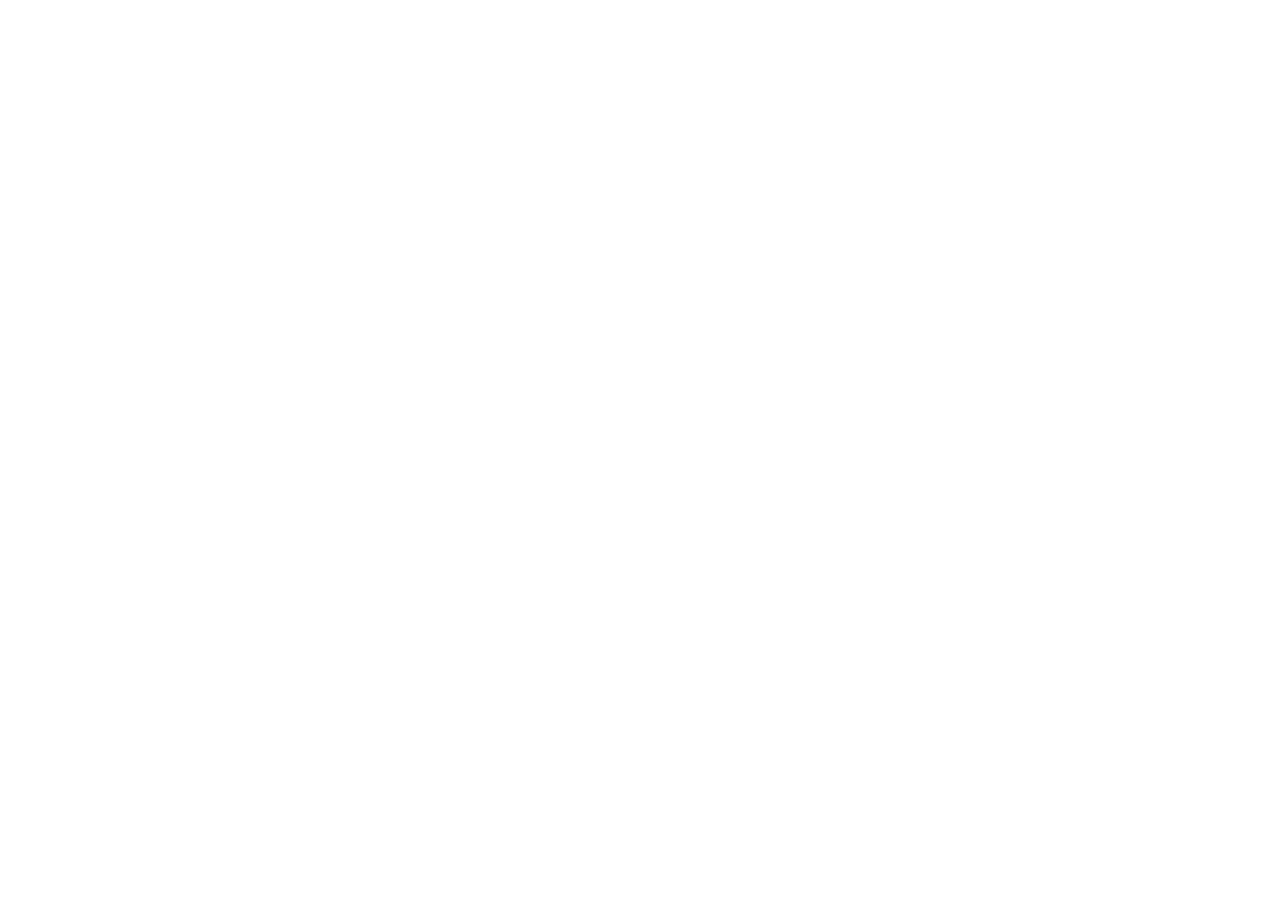
==== index.html @ 3f01f1d2 "Header outline completed" ====
<!DOCTYPE html>
<html lang="en">
<head>
    <meta charset="UTF-8">
    <meta name="viewport" content="width=device-width, initial-scale=1.0">
    <title>Weather App</title>
    <link rel="stylesheet" href="stylesheet.css">
    <link href="https://cdn.jsdelivr.net/npm/bootstrap@5.3.2/dist/css/bootstrap.min.css" rel="stylesheet" integrity="sha384-T3c6CoIi6uLrA9TneNEoa7RxnatzjcDSCmG1MXxSR1GAsXEV/Dwwykc2MPK8M2HN" crossorigin="anonymous">
</head>
<body>
    
    





    <script src="script.js"></script>
</body>
</html>
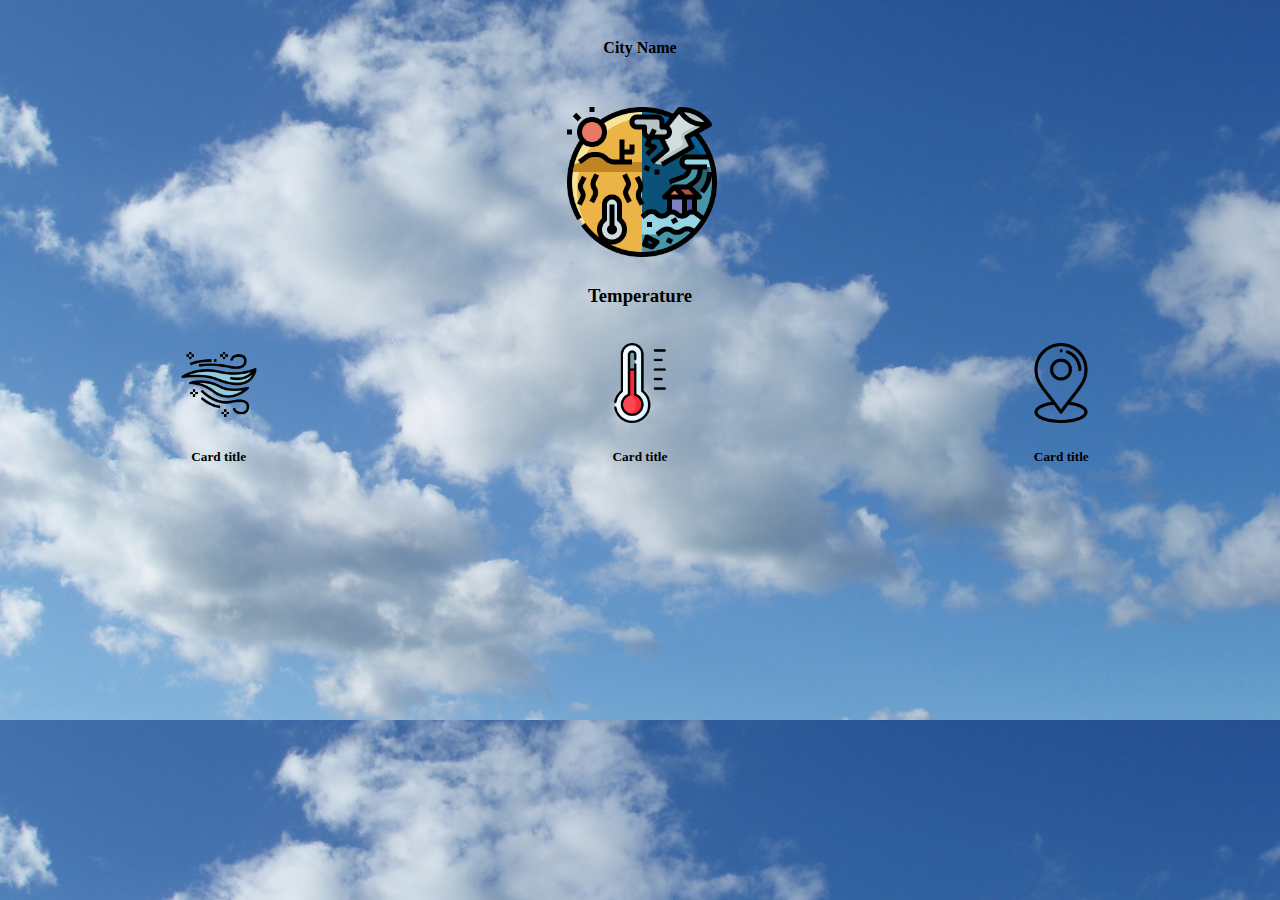
==== commit 51031784: "Outline completed" ====
--- a/index.html
+++ b/index.html
@@ -7,9 +7,53 @@
     <link rel="stylesheet" href="stylesheet.css">
     <link href="https://cdn.jsdelivr.net/npm/bootstrap@5.3.2/dist/css/bootstrap.min.css" rel="stylesheet" integrity="sha384-T3c6CoIi6uLrA9TneNEoa7RxnatzjcDSCmG1MXxSR1GAsXEV/Dwwykc2MPK8M2HN" crossorigin="anonymous">
 </head>
-<body>
-    
-    
+<body style="background-color: beige;">
+    <header class="weatherCard">
+        <div class="weatherCard-city header">
+            <!-- City Name -->
+            <h4 class="weatherCard-city-name">City Name</h4>
+        </div>
+        <div class="weatherCard-header">   <center>      
+            <div class="weatherCard-img header">
+                <!-- weather image -->
+                
+                    <img class="weatherCard-img-img" src="Assets/disaster.png" alt="Weather">
+                <div>
+                    <h3 class="weatherCard-temp">Temperature<h3>
+                </div></center>
+            </div>
+
+                <!-- weather temp -->
+
+            </div>
+        </div>
+    </header>
+    <article>
+        <div class="weatherCard-article">
+                <!-- High & Low temp -->
+                <div class="card bg-transparent" style="width: 10rem;"><center>
+                    <img class="img" src="Assets/wind Speed.png" alt="Weather"></center>
+                    <div class="card-body">
+                    <h5 class="cardTitle">Card title</h5>
+                    </div>
+                </div>
+                <!-- feels like -->
+                <div class="card bg-transparent" style="width: 10rem;"><center>
+                    <img class="img" src="Assets/thermometer.png" alt="Weather"></center>
+                    <div class="card-body">
+                    <h5 class="cardTitle">Card title</h5>
+                    </div>
+                </div>
+                <!-- humidity -->
+                <div class="card bg-transparent" style="width: 10rem;"><center>
+                    <img class="img" src="Assets/placeholder.png" alt="Weather"></center>
+                    <div class="card-body">
+                    <h5 class="cardTitle">Card title</h5>
+                    </div>
+                </div>
+        </div>
+    </article>
+
 
 
 
--- a/stylesheet.css
+++ b/stylesheet.css
@@ -0,0 +1,51 @@
+body{
+    background-image: url(Assets/Background/clouds-sky-weather-atmosphere-air-landscape.jpg) ;
+    background-size: cover;
+}
+
+.weatherCard-header{
+    display: flex;
+    flex-wrap: wrap;
+    justify-content:center;
+}
+
+.header{
+    padding: 5px;
+    margin: 1%;
+    align-content: center;
+}
+
+.weatherCard-temp> h3{
+    margin: 40% 0;
+}
+
+/* Weather card City */
+
+.weatherCard-city-name,.cardTitle{
+    text-align: center;
+}
+
+.weatherCard-img-img{
+    width: 10rem;
+}
+
+/* Weather Card midsection */
+.weatherCard-article{
+    display: flex; 
+    flex-wrap: wrap;
+    justify-content: space-around;
+}
+
+.weatherCard-article> div{
+    margin: 10px;
+    width: 30px;
+}
+
+.img{
+    width: 50%;
+}
+
+.card{
+    justify-items: center;
+}
+
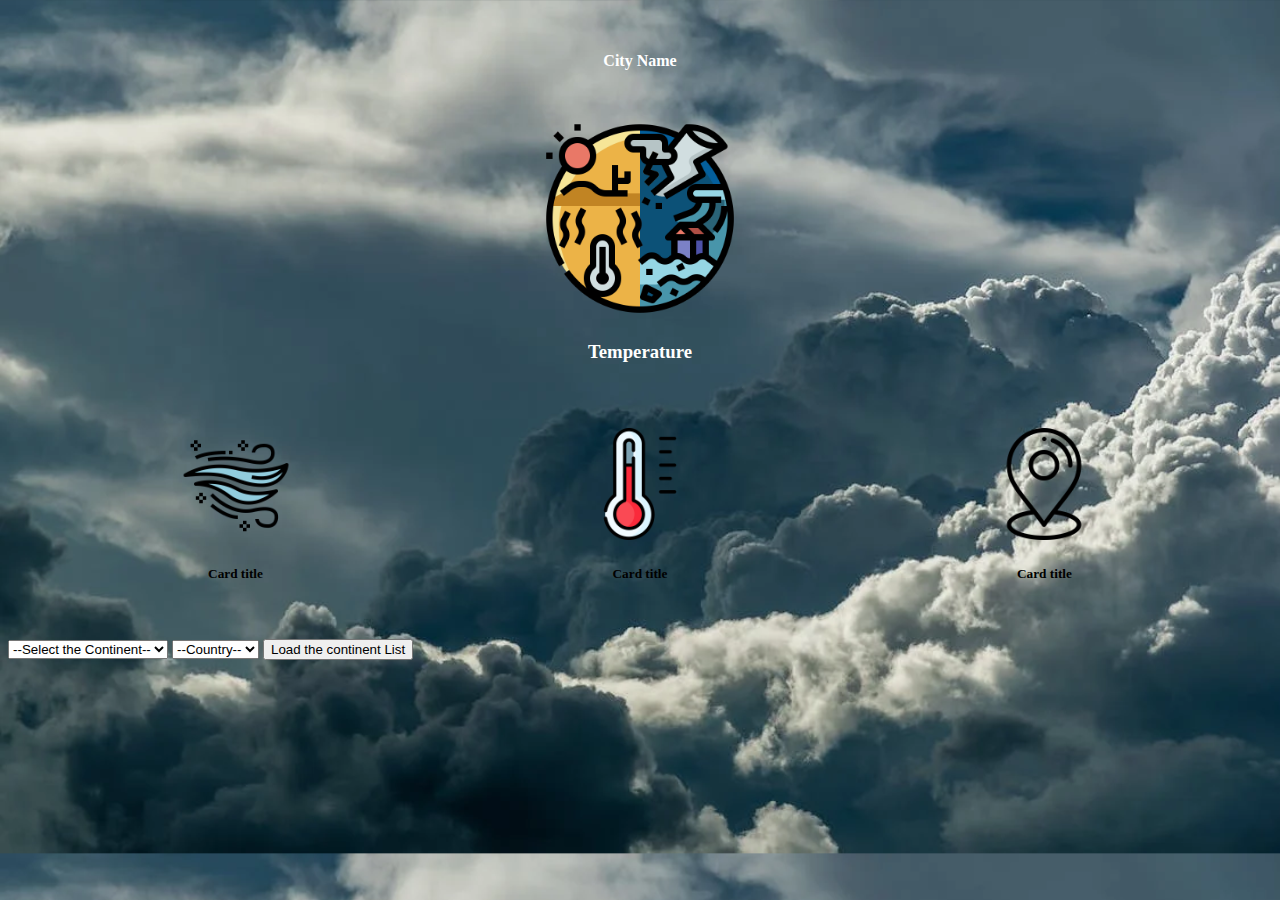
==== commit f823a5e2: "included drop down to filter by continent" ====
--- a/index.html
+++ b/index.html
@@ -21,10 +21,6 @@
                 <div>
                     <h3 class="weatherCard-temp">Temperature<h3>
                 </div></center>
-            </div>
-
-                <!-- weather temp -->
-
             </div>
         </div>
     </header>
@@ -54,8 +50,22 @@
         </div>
     </article>
 
+<div class="dropdown">
+    <div>
+        <!-- Continent -->
+        <select name="continent" class="continent" id="dropDown-continent">
+            <option selected disabled>--Select the Continent--</option>
+        </select>
+        <!-- Country -->
+        <select name="country" class="continent" id="dropDown-country">
+            <option value="default">--Country--</option>
+        </select>
 
 
+        <button class="load" onclick="continent()">Load the continent List</button>
+    </div>
+
+</div>
 
 
 
--- a/stylesheet.css
+++ b/stylesheet.css
@@ -1,6 +1,14 @@
 body{
     background-image: url(Assets/Background/clouds-sky-weather-atmosphere-air-landscape.jpg) ;
     background-size: cover;
+}
+
+header,article{
+    margin: 2%;
+}
+
+h3, h4 {
+    color: white;
 }
 
 .weatherCard-header{
@@ -26,7 +34,7 @@
 }
 
 .weatherCard-img-img{
-    width: 10rem;
+    width: 40%;
 }
 
 /* Weather Card midsection */
@@ -42,10 +50,7 @@
 }
 
 .img{
-    width: 50%;
+    width: 70%;
 }
 
-.card{
-    justify-items: center;
-}
 
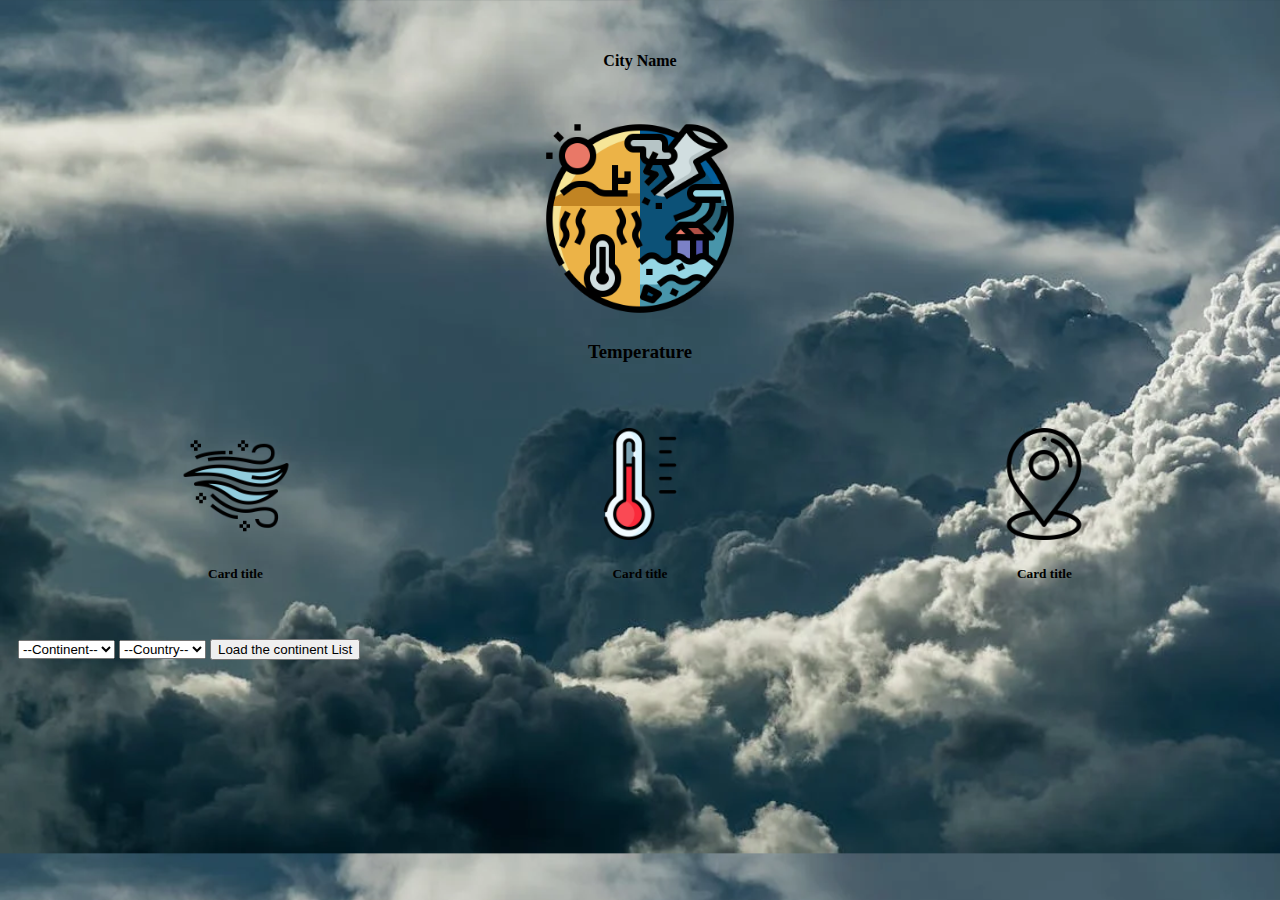
==== commit 230b2260: "Enabled calling function to retrive the value from API using country name" ====
--- a/index.html
+++ b/index.html
@@ -30,21 +30,21 @@
                 <div class="card bg-transparent" style="width: 10rem;"><center>
                     <img class="img" src="Assets/wind Speed.png" alt="Weather"></center>
                     <div class="card-body">
-                    <h5 class="cardTitle">Card title</h5>
+                    <h5 class="cardTitle" id="windSpeed">Card title</h5>
                     </div>
                 </div>
                 <!-- feels like -->
                 <div class="card bg-transparent" style="width: 10rem;"><center>
                     <img class="img" src="Assets/thermometer.png" alt="Weather"></center>
                     <div class="card-body">
-                    <h5 class="cardTitle">Card title</h5>
+                    <h5 class="cardTitle" id="temperature">Card title</h5>
                     </div>
                 </div>
                 <!-- humidity -->
                 <div class="card bg-transparent" style="width: 10rem;"><center>
                     <img class="img" src="Assets/placeholder.png" alt="Weather"></center>
                     <div class="card-body">
-                    <h5 class="cardTitle">Card title</h5>
+                    <h5 class="cardTitle" id="location">Card title</h5>
                     </div>
                 </div>
         </div>
@@ -54,7 +54,7 @@
     <div>
         <!-- Continent -->
         <select name="continent" class="continent" id="dropDown-continent">
-            <option selected disabled>--Select the Continent--</option>
+            <option selected disabled>--Continent--</option>
         </select>
         <!-- Country -->
         <select name="country" class="continent" id="dropDown-country">
--- a/stylesheet.css
+++ b/stylesheet.css
@@ -5,10 +5,6 @@
 
 header,article{
     margin: 2%;
-}
-
-h3, h4 {
-    color: white;
 }
 
 .weatherCard-header{
@@ -48,9 +44,9 @@
     margin: 10px;
     width: 30px;
 }
-
 .img{
     width: 70%;
 }
-
-
+.dropdown{
+    margin: 10px;
+}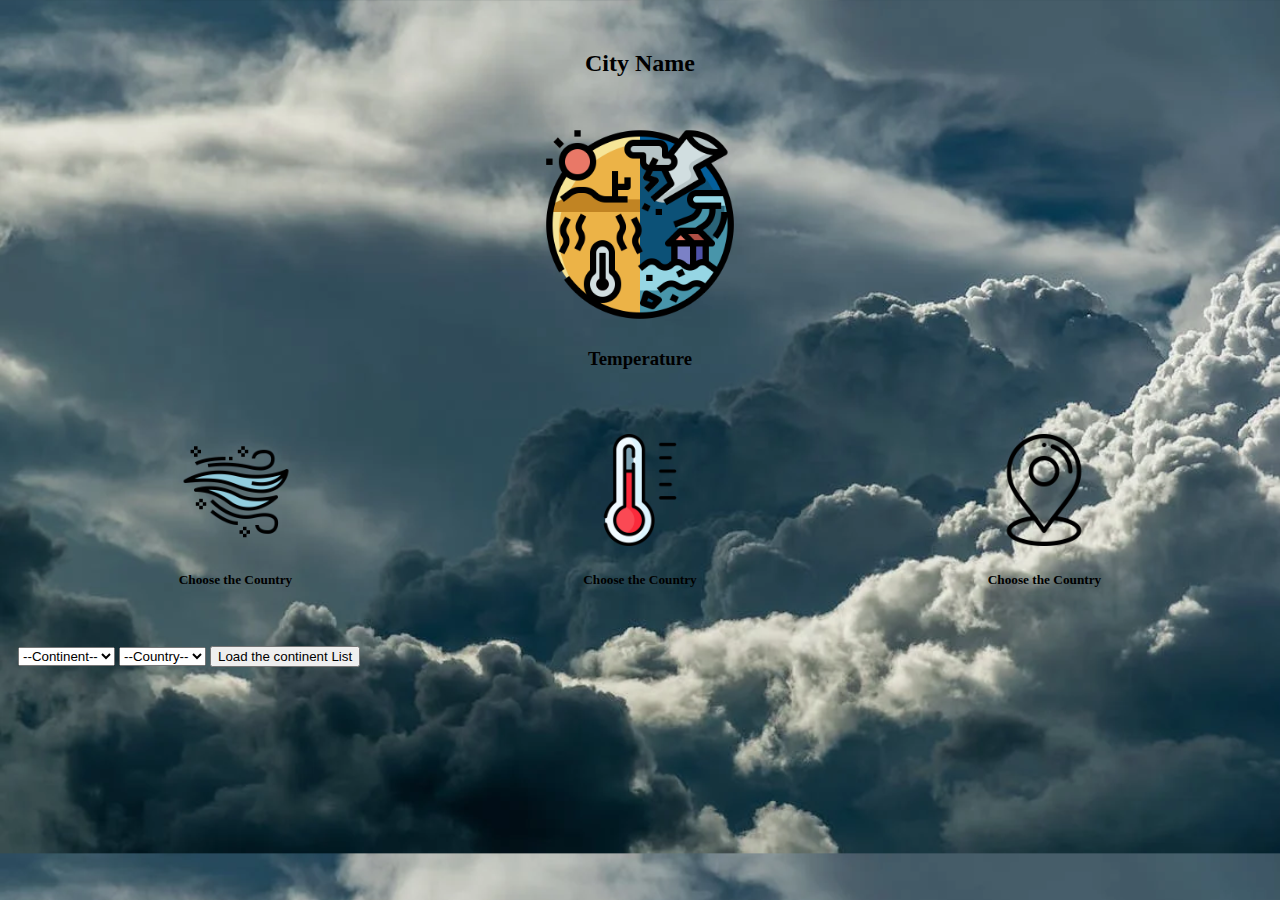
==== commit e3b708c2: "Backend program completed, need to work in front end" ====
--- a/index.html
+++ b/index.html
@@ -11,7 +11,7 @@
     <header class="weatherCard">
         <div class="weatherCard-city header">
             <!-- City Name -->
-            <h4 class="weatherCard-city-name">City Name</h4>
+            <h2 class="weatherCard-city-name" id = "city-name">City Name</h2>
         </div>
         <div class="weatherCard-header">   <center>      
             <div class="weatherCard-img header">
@@ -19,7 +19,7 @@
                 
                     <img class="weatherCard-img-img" src="Assets/disaster.png" alt="Weather">
                 <div>
-                    <h3 class="weatherCard-temp">Temperature<h3>
+                    <h3 class="weatherCard-temp" id="weatherCard-temp">Temperature<h3>
                 </div></center>
             </div>
         </div>
@@ -30,21 +30,21 @@
                 <div class="card bg-transparent" style="width: 10rem;"><center>
                     <img class="img" src="Assets/wind Speed.png" alt="Weather"></center>
                     <div class="card-body">
-                    <h5 class="cardTitle" id="windSpeed">Card title</h5>
+                    <h5 class="cardTitle" id="windSpeed">Choose the Country</h5>
                     </div>
                 </div>
                 <!-- feels like -->
                 <div class="card bg-transparent" style="width: 10rem;"><center>
                     <img class="img" src="Assets/thermometer.png" alt="Weather"></center>
                     <div class="card-body">
-                    <h5 class="cardTitle" id="temperature">Card title</h5>
+                    <h5 class="cardTitle" id="temperature">Choose the Country</h5>
                     </div>
                 </div>
                 <!-- humidity -->
                 <div class="card bg-transparent" style="width: 10rem;"><center>
                     <img class="img" src="Assets/placeholder.png" alt="Weather"></center>
                     <div class="card-body">
-                    <h5 class="cardTitle" id="location">Card title</h5>
+                    <h5 class="cardTitle" id="location">Choose the Country</h5>
                     </div>
                 </div>
         </div>
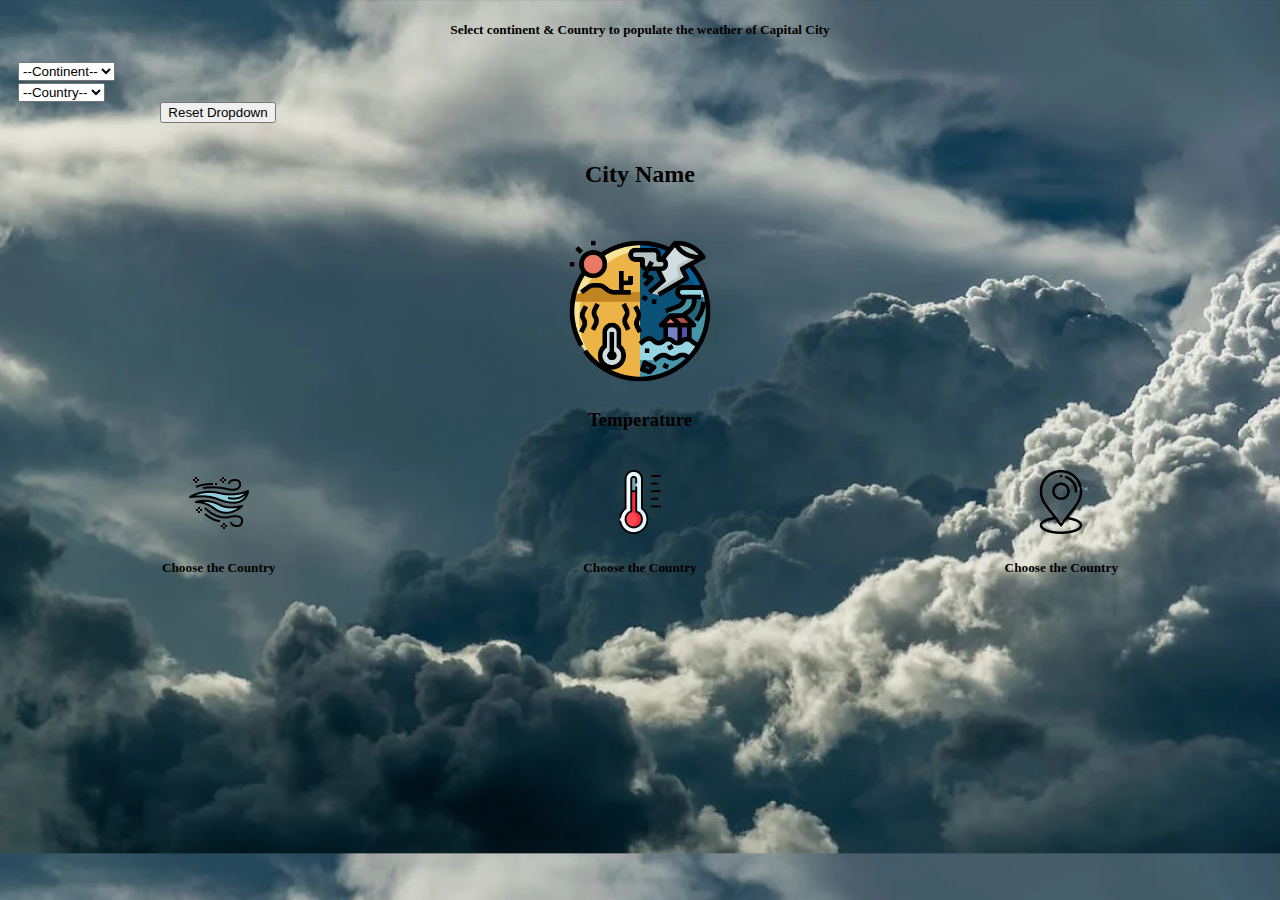
==== commit b6fec51f: "Completed the project" ====
--- a/index.html
+++ b/index.html
@@ -6,67 +6,66 @@
     <title>Weather App</title>
     <link rel="stylesheet" href="stylesheet.css">
     <link href="https://cdn.jsdelivr.net/npm/bootstrap@5.3.2/dist/css/bootstrap.min.css" rel="stylesheet" integrity="sha384-T3c6CoIi6uLrA9TneNEoa7RxnatzjcDSCmG1MXxSR1GAsXEV/Dwwykc2MPK8M2HN" crossorigin="anonymous">
+
 </head>
 <body style="background-color: beige;">
-    <header class="weatherCard">
-        <div class="weatherCard-city header">
-            <!-- City Name -->
-            <h2 class="weatherCard-city-name" id = "city-name">City Name</h2>
-        </div>
-        <div class="weatherCard-header">   <center>      
-            <div class="weatherCard-img header">
-                <!-- weather image -->
-                
-                    <img class="weatherCard-img-img" src="Assets/disaster.png" alt="Weather">
+    <center class="header-title"><h5>Select continent & Country to populate the weather of Capital City</h5></center>
+    <div class="flex">
+        <div class="input">
+            <div class="dropdown">
                 <div>
-                    <h3 class="weatherCard-temp" id="weatherCard-temp">Temperature<h3>
-                </div></center>
+                    <!-- Continent -->
+                    <select name="continent" class="form-select continent" id="dropDown-continent">
+                        <option selected disabled>--Continent--</option>
+                    </select>
+                    <!-- Country --> <br>
+                    <select name="country" class="form-select" id="dropDown-country">
+                        <option value="default">--Country--</option>
+                    </select>
+                </div><center>
+                <button type="button" class="btn btn-sm btn-primary" onclick="continent();">Reset Dropdown</button></center>
             </div>
         </div>
-    </header>
-    <article>
-        <div class="weatherCard-article">
-                <!-- High & Low temp -->
-                <div class="card bg-transparent" style="width: 10rem;"><center>
-                    <img class="img" src="Assets/wind Speed.png" alt="Weather"></center>
-                    <div class="card-body">
-                    <h5 class="cardTitle" id="windSpeed">Choose the Country</h5>
+        <div class="output">
+                <div class="weatherCard-city header">
+                    <!-- City Name -->
+                    <h2 class="weatherCard-city-name" id = "city-name">City Name</h2>
+                </div>
+                <div class="weatherCard-header">   <center>      
+                    <div class="weatherCard-img header">
+                        <!-- weather image -->
+                            <img class="weatherCard-img-img" src="Assets/disaster.png" alt="Weather">
+                        <div>
+                            <h3 class="weatherCard-temp" id="weatherCard-temp">Temperature<h3>
+                        </div>
                     </div>
+                </center>
                 </div>
-                <!-- feels like -->
-                <div class="card bg-transparent" style="width: 10rem;"><center>
-                    <img class="img" src="Assets/thermometer.png" alt="Weather"></center>
-                    <div class="card-body">
-                    <h5 class="cardTitle" id="temperature">Choose the Country</h5>
-                    </div>
-                </div>
-                <!-- humidity -->
-                <div class="card bg-transparent" style="width: 10rem;"><center>
-                    <img class="img" src="Assets/placeholder.png" alt="Weather"></center>
-                    <div class="card-body">
-                    <h5 class="cardTitle" id="location">Choose the Country</h5>
-                    </div>
+                <div class="weatherCard-article">
+                        <!-- High & Low temp -->
+                        <div class="card bg-transparent" style="width: 10rem;"><center>
+                            <img class="img" src="Assets/wind Speed.png" alt="Weather"></center>
+                            <div class="card-body">
+                            <h5 class="cardTitle" id="windSpeed">Choose the Country</h5>
+                            </div>
+                        </div>
+                        <!-- feels like -->
+                        <div class="card bg-transparent" style="width: 10rem;"><center>
+                            <img class="img" src="Assets/thermometer.png" alt="Weather"></center>
+                            <div class="card-body">
+                            <h5 class="cardTitle" id="temperature">Choose the Country</h5>
+                            </div>
+                        </div>
+                        <!-- humidity -->
+                        <div class="card bg-transparent" style="width: 10rem;"><center>
+                            <img class="img" src="Assets/placeholder.png" alt="Weather"></center>
+                            <div class="card-body">
+                            <h5 class="cardTitle" id="location">Choose the Country</h5>
+                            </div>
+                        </div>
                 </div>
         </div>
-    </article>
-
-<div class="dropdown">
-    <div>
-        <!-- Continent -->
-        <select name="continent" class="continent" id="dropDown-continent">
-            <option selected disabled>--Continent--</option>
-        </select>
-        <!-- Country -->
-        <select name="country" class="continent" id="dropDown-country">
-            <option value="default">--Country--</option>
-        </select>
-
-
-        <button class="load" onclick="continent()">Load the continent List</button>
-    </div>
-
-</div>
-
+    </div>    
 
 
     <script src="script.js"></script>
--- a/stylesheet.css
+++ b/stylesheet.css
@@ -3,8 +3,23 @@
     background-size: cover;
 }
 
+select{
+    margin-top: 2px;
+}
+
 header,article{
     margin: 2%;
+}
+
+.header-title{
+    margin: 2px;
+}
+
+.container{
+    display: flex;
+    flex-wrap: wrap;
+    justify-content: space-around;
+    align-items: center;
 }
 
 .weatherCard-header{
@@ -30,7 +45,7 @@
 }
 
 .weatherCard-img-img{
-    width: 40%;
+    width: 30%;
 }
 
 /* Weather Card midsection */
@@ -45,8 +60,10 @@
     width: 30px;
 }
 .img{
-    width: 70%;
+    width: 40%;
 }
 .dropdown{
     margin: 10px;
+    width: 400px;
+    position: relative;
 }